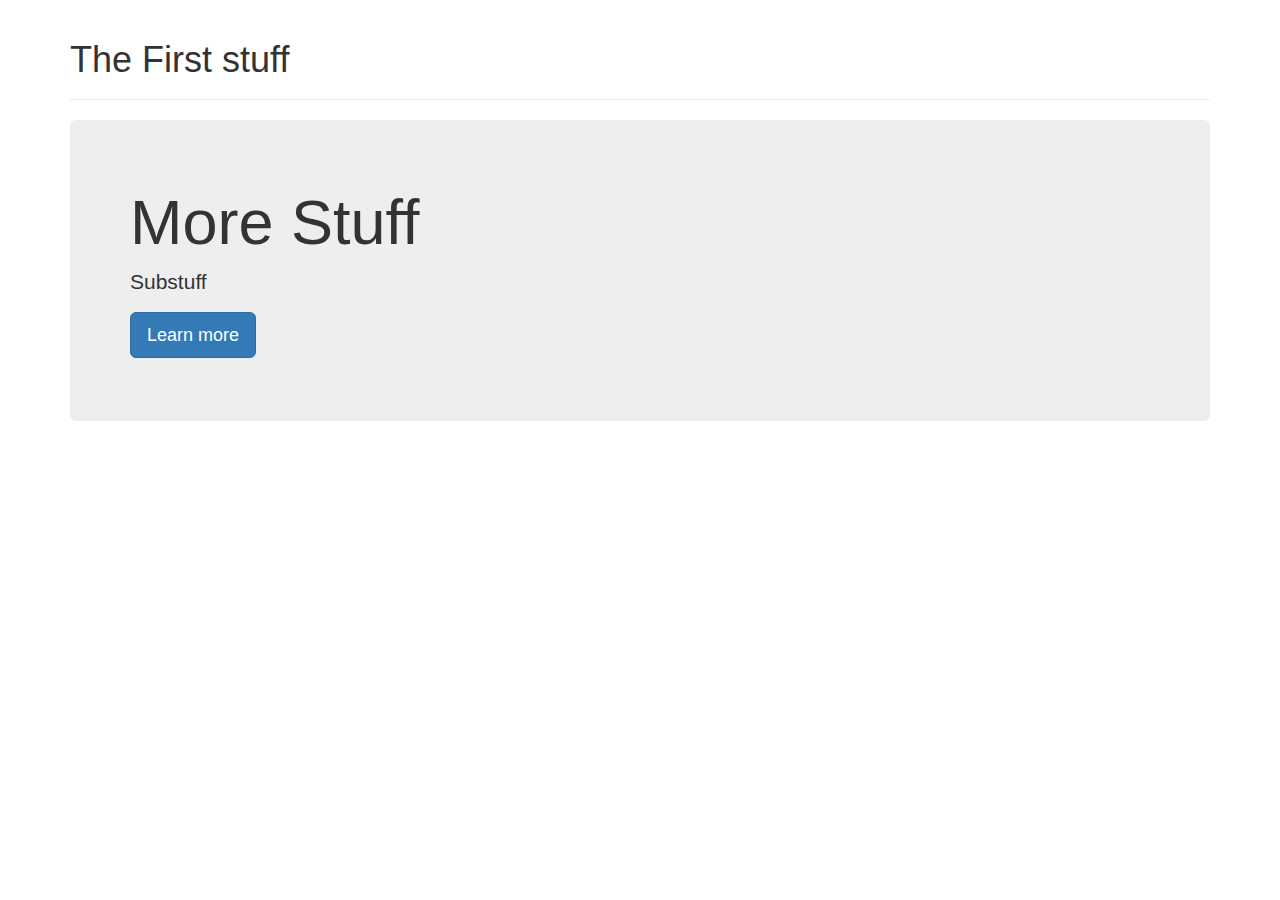
==== index.html @ 62606b6a "first commit" ====
<!doctype html>

<html lang="en">
<head>
  <meta charset="utf-8">

  <title>Teh Website</title>
  <meta name="description" content="The HTML5 Herald">
  <meta name="author" content="SitePoint">

  <link rel="stylesheet" href="css/styles.css">
  <link rel="stylesheet" href="css/bootstrap.css">
</head>

<body>
  <div class="container">
    <div class="page-header">
      <h1>The First stuff</h1>
    </div>
    <div class="jumbotron">
      <h1>More Stuff</h1>
      <p>Substuff</p>
      <p><a class="btn btn-primary btn-lg" href="#" role="button">Learn more</a></p>
    </div>
  </div>
  <script src="js/jquery-3.5.0.min.js"></script>
  <script src="js/scripts.js"></script>
</body>
</html>
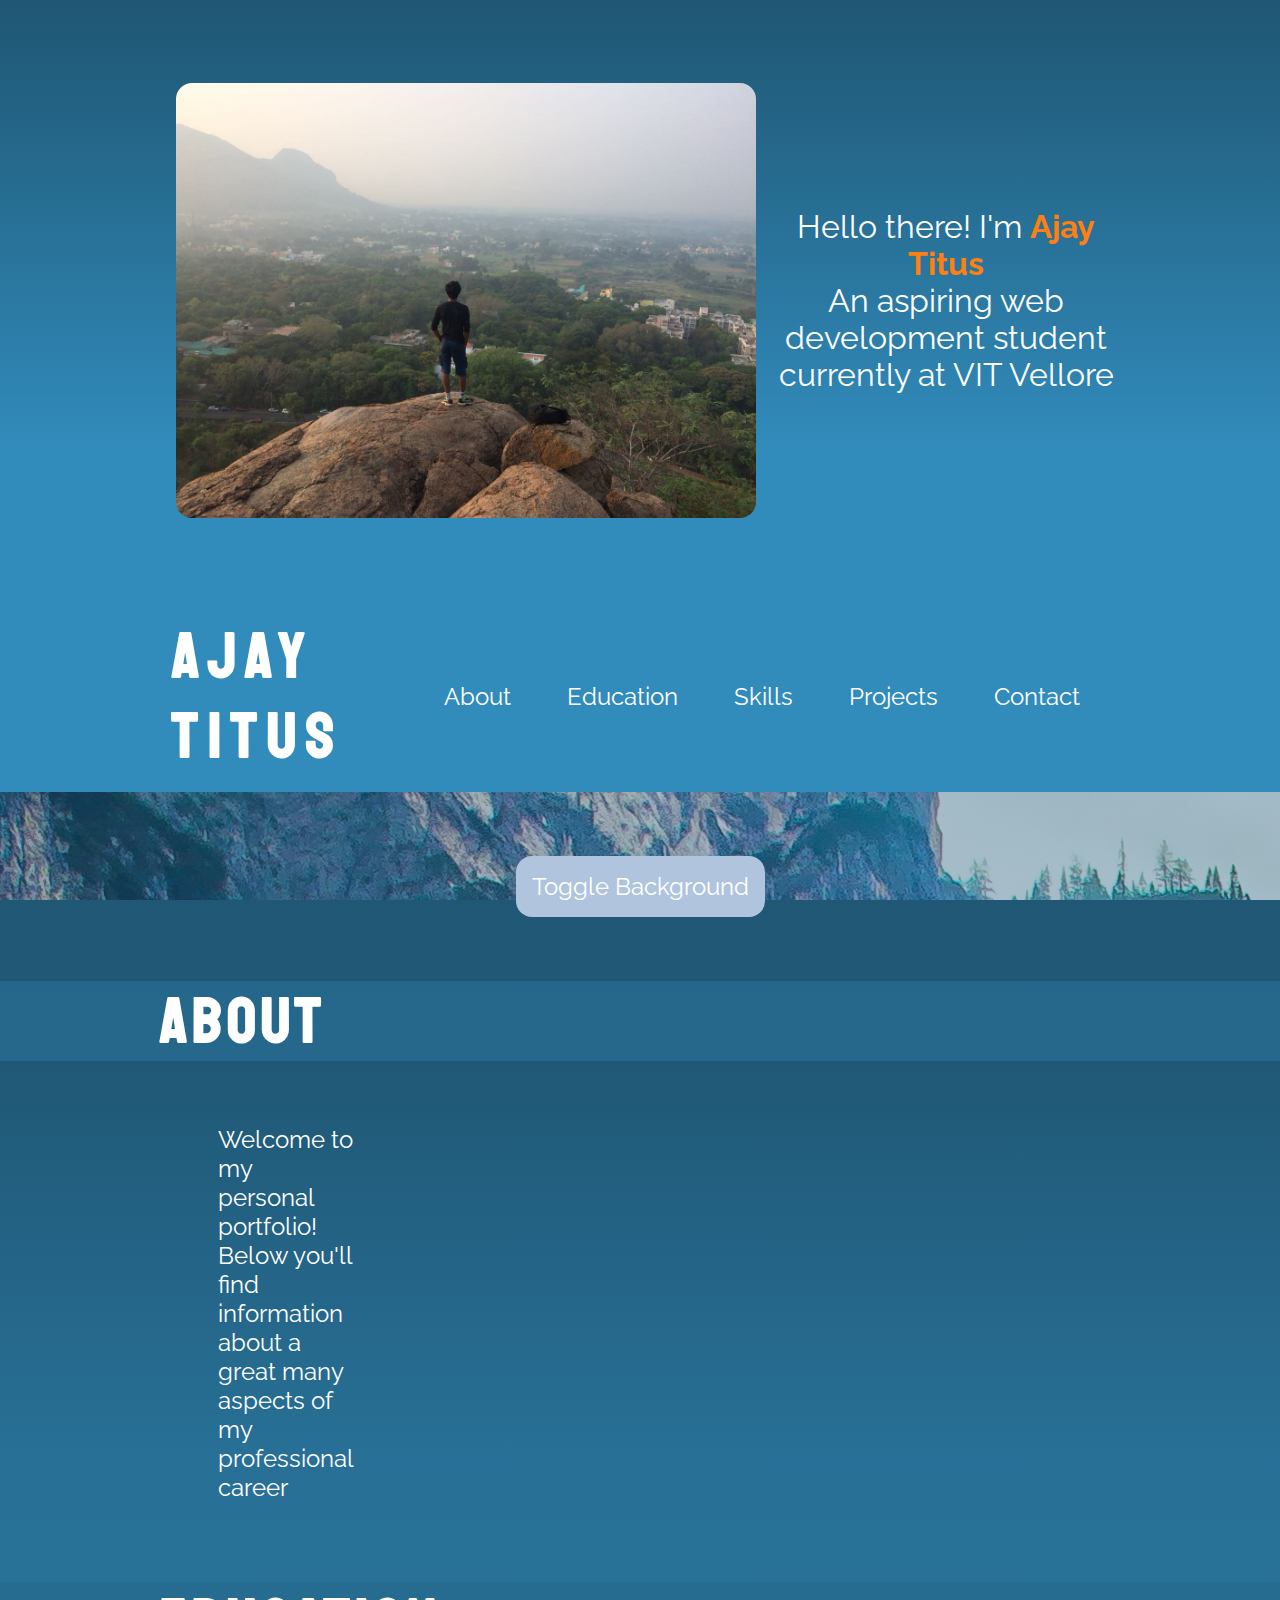
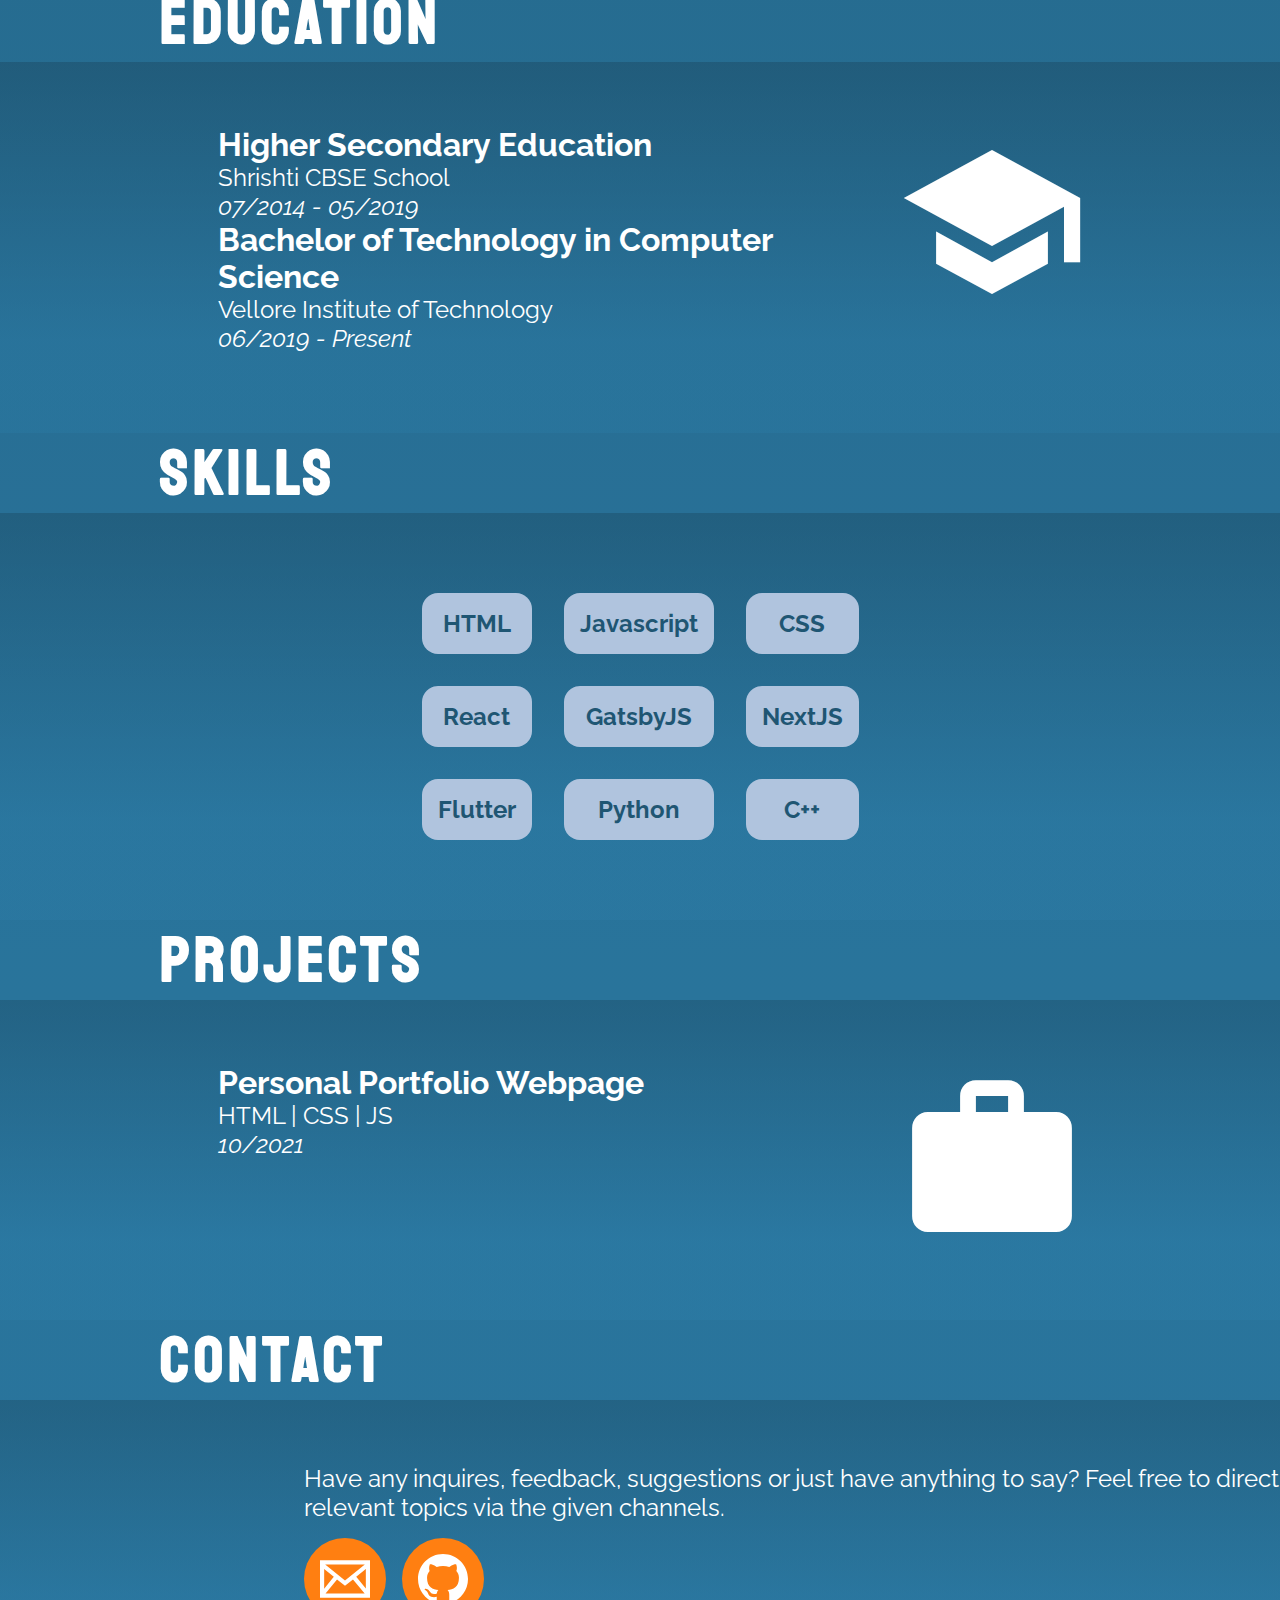
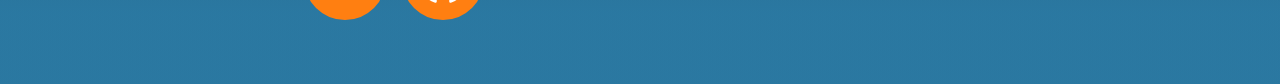
==== commit 822c4a35: "fix : moved index.html" ====
--- a/index.html
+++ b/index.html
@@ -1,29 +1,147 @@
-<!doctype html>
-
+<!DOCTYPE html>
 <html lang="en">
 <head>
-  <meta charset="utf-8">
+    <meta charset="UTF-8">
+    <meta http-equiv="X-UA-Compatible" content="IE=edge">
+    <meta name="viewport" content="width=device-width, initial-scale=1.0">
+    <title>Ajay Titus</title>
+    <link rel="icon" href="./images/profile_picture.png">
+    <link type="text/css" rel="stylesheet" href="./styles/global.css">
+    <link type="text/css" rel="stylesheet" href="./styles/nav.css">
+    <link type="text/css" rel="stylesheet" href="./styles/about.css">
+    <link type="text/css" rel="stylesheet" href="./styles/education.css">
+    <link type="text/css" rel="stylesheet" href="./styles/skills.css">
+    <link type="text/css" rel="stylesheet" href="./styles/projects.css">
+    <link type="text/css" rel="stylesheet" href="./styles/contact.css">
 
-  <title>Teh Website</title>
-  <meta name="description" content="The HTML5 Herald">
-  <meta name="author" content="SitePoint">
+    <link href="https://fonts.googleapis.com/icon?family=Material+Icons"rel="stylesheet">
+    
+</head>
+<body class="container">
+    <div class="header">
+        <div class="headerItems">
+            <img src="./images/front.jpg" alt="Header Image">
+            <p>
+                Hello there! I'm <strong>Ajay Titus</strong>  <br> An aspiring web development student currently at VIT Vellore
+            </p>
+        </div>
+    </div>
+    <div class="nav">
+        <div class="navContents">
+            <a href="#">
+                <strong>AJAY TITUS</strong>
+            </a>
 
-  <link rel="stylesheet" href="css/styles.css">
-  <link rel="stylesheet" href="css/bootstrap.css">
-</head>
+            <div class="navLinks">
+                <ul>
+                    <li>
+                        <a href="#about">About</a>
+                    </li>
+                    <li>
+                        <a href="#education">Education</a>
+                    </li>
+                    <li>
+                        <a href="#skills">Skills</a>
+                    </li>
+                    <li>
+                        <a href="#projects">Projects</a>
+                    </li>
+                    <li>
+                        <a href="#contact">Contact</a>
+                    </li>
+                </ul>
+            </div>
+        </div>
+    </div>
+    <div class="contents bg-img" id="contents">
 
-<body>
-  <div class="container">
-    <div class="page-header">
-      <h1>The First stuff</h1>
+        <div class="bgToggle">
+            <button class="button" id="toggle">Toggle Background</button>
+        </div>
+
+        <div class="subHeading">
+            <strong>ABOUT</strong>
+        </div>
+        <div class="about" id="about">
+            <div class="subContent">
+                <div class="text">
+                    <p>
+                        Welcome to my personal portfolio! Below you'll find information about a great many aspects of my professional career
+                    </p>
+                </div>
+                <span class="material-icons">flutter_dash</span>
+            </div>
+        </div>
+
+        <div class="subHeading">
+            <strong>EDUCATION</strong>
+        </div>
+        <div class="education" id="education">
+            <div class="subContent">
+                <div class="text">
+                    <p><strong>Higher Secondary Education</strong> <br> Shrishti CBSE School <br> <i>07/2014 - 05/2019</i></p>
+                    <p><strong>Bachelor of Technology in Computer Science</strong> <br> Vellore Institute of Technology <br> <i>06/2019 - Present</i></p>
+                </div>
+
+                <span class="material-icons">school</span>
+            </div>
+        </div>
+
+        <div class="subHeading">
+            <strong>SKILLS</strong>
+        </div>
+        <div class="skills" id="skills">
+            <div class="tags">
+                <div class="tag">HTML</div>
+                <div class="tag">Javascript</div>
+                <div class="tag">CSS</div>
+                <div class="tag">React</div>
+                <div class="tag">GatsbyJS</div>
+                <div class="tag">NextJS</div>
+                <div class="tag">Flutter</div>
+                <div class="tag">Python</div>
+                <div class="tag">C++</div>
+            </div>
+        </div>
+
+        <div class="subHeading">
+            <strong>PROJECTS</strong>
+        </div>
+        <div class="projects" id="projects">
+            <div class="subContent">
+                <div class="text">
+                    <a target="_blank" href="https://github.com/JayakumarClassroom/fs_21_22_cse3002_eth_g1_iwp-ajaytitus1386/tree/main/Digital%20Assignment%20-%201"><strong>Personal Portfolio Webpage</strong> <br> HTML | CSS | JS <br> <i>10/2021</i></a>
+                </div>
+
+                <span class="material-icons">work</span>
+            </div>
+        </div>
+
+        <div class="subHeading">
+            <strong>Contact</strong>
+        </div>
+        <div class="contact" id="contact">
+            <div class="subContent">
+                <p>Have any inquires, feedback, suggestions or just have anything to say? Feel free to direct any relevant topics via the given channels.</p>
+                <div class="icons">
+                    <a class="icon" href="mailto:ajaygeorge.titus2019@vitstudent.ac.in" target="_blank" rel="noreferrer">
+                        <svg fill="inherit" xmlns="http://www.w3.org/2000/svg" viewBox="0 0 24 24">
+                            <path d="M0 3v18h24v-18h-24zm6.623 7.929l-4.623 5.712v-9.458l4.623 3.746zm-4.141-5.929h19.035l-9.517 7.713-9.518-7.713zm5.694 7.188l3.824 3.099 3.83-3.104 5.612 6.817h-18.779l5.513-6.812zm9.208-1.264l4.616-3.741v9.348l-4.616-5.607z"/>
+                        </svg>
+                    </a>
+
+                    <a class="icon" href="https://github.com/ajaytitus1386" target="_blank" rel="noreferrer">
+                        <svg fill="inherit" xmlns="http://www.w3.org/2000/svg" viewBox="0 0 24 24">
+                            <path d="M12 0c-6.626 0-12 5.373-12 12 0 5.302 3.438 9.8 8.207 11.387.599.111.793-.261.793-.577v-2.234c-3.338.726-4.033-1.416-4.033-1.416-.546-1.387-1.333-1.756-1.333-1.756-1.089-.745.083-.729.083-.729 1.205.084 1.839 1.237 1.839 1.237 1.07 1.834 2.807 1.304 3.492.997.107-.775.418-1.305.762-1.604-2.665-.305-5.467-1.334-5.467-5.931 0-1.311.469-2.381 1.236-3.221-.124-.303-.535-1.524.117-3.176 0 0 1.008-.322 3.301 1.23.957-.266 1.983-.399 3.003-.404 1.02.005 2.047.138 3.006.404 2.291-1.552 3.297-1.23 3.297-1.23.653 1.653.242 2.874.118 3.176.77.84 1.235 1.911 1.235 3.221 0 4.609-2.807 5.624-5.479 5.921.43.372.823 1.102.823 2.222v3.293c0 .319.192.694.801.576 4.765-1.589 8.199-6.086 8.199-11.386 0-6.627-5.373-12-12-12z"/>
+                        </svg>
+                    </a>
+
+                </div>
+            </div>
+        </div>
+
     </div>
-    <div class="jumbotron">
-      <h1>More Stuff</h1>
-      <p>Substuff</p>
-      <p><a class="btn btn-primary btn-lg" href="#" role="button">Learn more</a></p>
-    </div>
-  </div>
-  <script src="js/jquery-3.5.0.min.js"></script>
-  <script src="js/scripts.js"></script>
+    <script src="./js/index.js"></script>
 </body>
-</html>
+
+</html>--- a/styles/global.css
+++ b/styles/global.css
@@ -0,0 +1,136 @@
+@import url('https://fonts.googleapis.com/css2?family=Raleway&display=swap');
+@import url('https://fonts.googleapis.com/css2?family=Staatliches&display=swap');
+
+:root {
+    --font-stack : 'Raleway', sans-serif;
+    --font-heading-stack : 'Staatliches', cursive;
+    --primary-color : #1f5673;
+    --primary-light-color : rgba(49,139,187,1);
+    --secondary-color : #ff7f11;
+    --text-color : #fff;
+    --header-gradient : linear-gradient(360deg, rgba(49,139,187,1) 25%, rgba(31,86,115,1) 100%);
+    --bg-gradient : linear-gradient(360deg, rgba(49,139,187,0.4) 25%, rgba(31,86,115,0.4) 100%);
+
+    --sub-heading-size : 4rem;
+}
+
+* {
+    margin: 0;
+    padding: 0;
+    text-decoration: none;
+    font-family: var(--font-stack); 
+}
+
+.orange {
+    color: var(--secondary-color);
+    fill:  var(--secondary-color);
+}
+
+html,body {
+    max-height: 100%;
+    max-width: 100%;
+}
+
+.container{
+    display: flex;
+    flex-direction: column;
+    min-height: 100vh;
+    width: 100%;
+    background-color: var(--primary-color);
+
+}
+
+.header {
+    display: flex;
+    flex-direction: row;
+    justify-content: center;
+    align-items: center;
+    width: 100%;
+    height: 600px;
+    background : var(--header-gradient);
+    color: var(--text-color);
+    
+}
+
+.header .headerItems{
+    display: flex;
+    flex-direction: row;
+    justify-content: center;
+    align-items: center;
+    width: 75% ;
+}
+
+.header .headerItems img {
+    border-radius: 1rem;
+    overflow: hidden;
+    max-height: 600px;
+    max-width: 800px;
+    margin: 1rem;
+}
+
+.header .headerItems p {
+    width: 50%;
+    text-align: center;
+    font-size: xx-large;
+}
+
+.header .headerItems strong {
+    font-size: xx-large;
+    color: var(--secondary-color);
+}
+
+.contents {
+    display: flex;
+    flex-direction: column;
+    justify-content: center;
+    align-items: center;
+    background : var(--bg-gradient);
+    width: 100%;
+    min-height: 100vh;
+    height: fit-content;
+    transition: ease-in-out 300ms;
+}
+
+.bg-img{
+    background: var(--bg-gradient), url('../images/lorenzo-moschi-XG391m6rH_8-unsplash.jpg') fixed;;
+}
+
+.bgToggle{
+    margin: 4rem;
+}
+
+.button{
+    background-color: lightsteelblue;
+    font-size: x-large;
+    padding: 1rem;
+    border: none;
+    border-radius: 1rem;
+    color: var(--text-color);
+    transition: ease-in-out 100ms;
+}
+
+.button:hover{
+    filter: brightness(0.9);
+    transform: scale(1.1);
+}
+
+.subHeading{
+    width: 100%;
+    font-size: var(--sub-heading-size);
+    background: rgba(49,139,187,0.3);
+    color: var(--text-color);
+    transition: ease-in-out 300ms;
+}
+.subHeading:hover{
+    color: var(--secondary-color);
+    background: rgba(49,139,187,0.8);
+}
+
+.subHeading strong {
+    margin-left: 12.5%;
+    font-family: var(--font-heading-stack);
+    letter-spacing: 5px;
+}
+
+
+
--- a/styles/nav.css
+++ b/styles/nav.css
@@ -0,0 +1,46 @@
+.nav{
+    z-index: 10;
+    position: sticky;
+    top: 0;
+    display: flex;
+    align-items: center;
+    justify-content: center; 
+    flex-direction: row;
+    background-color: var(--primary-light-color);
+    padding: 1rem;
+}
+
+.nav .navContents {
+    display: flex;
+    flex-direction: row;
+    width: 75%;
+    justify-content: space-between;
+    align-items: center;
+}
+
+.nav .navContents strong {
+    color: var(--text-color);
+    font-size: 4rem;
+    font-family: var(--font-heading-stack);
+    letter-spacing: 10px;
+}
+
+.nav .navContents .navLinks ul{
+    display: flex;
+    flex-direction: row;
+    list-style: none;
+    font-size: x-large;
+}
+
+.nav .navContents .navLinks ul li a{
+    color: var(--text-color);
+    margin: 20px;
+    padding: 0.5rem;
+    transition: ease-in-out 200ms;
+}
+
+.nav .navContents .navLinks ul li a:hover{
+    border-bottom: 2px solid var(--secondary-color);
+    color: var(--secondary-color);
+    
+}--- a/styles/about.css
+++ b/styles/about.css
@@ -0,0 +1,34 @@
+.about{
+    display: flex;
+    flex-direction: column;
+    justify-content: center;
+    align-items: flex-start;
+    width: 100%;
+    background: var(--bg-gradient);
+}
+
+.about .subContent {
+    display: flex;
+    flex-direction: row ;
+    justify-content: space-between;
+    align-items: flex-start;
+    width: 80vw;
+    color: var(--text-color);
+    padding: 4rem;
+    
+}
+
+.about .subContent .text strong {
+    font-size: xx-large;
+}
+
+.about .subContent .text  {
+    font-size: x-large;
+    padding-bottom: 1rem;
+    margin-left: 15%;
+}
+
+
+.about .subContent .material-icons {
+    font-size: 12rem;   
+}--- a/styles/education.css
+++ b/styles/education.css
@@ -0,0 +1,33 @@
+.education{
+    display: flex;
+    flex-direction: column;
+    justify-content: center;
+    align-items: flex-start;
+    width: 100%;
+    background: var(--bg-gradient);
+}
+
+.education .subContent {
+    display: flex;
+    flex-direction: row ;
+    justify-content: space-between;
+    align-items: flex-start;
+    width: 80vw;
+    color: var(--text-color);
+    padding: 4rem;
+    
+}
+
+.education .subContent .text strong {
+    font-size: xx-large;
+}
+
+.education .subContent .text  {
+    font-size: x-large;
+    padding-bottom: 1rem;
+    margin-left: 15%;
+}
+
+.education .subContent .material-icons {
+    font-size: 12rem;   
+}--- a/styles/skills.css
+++ b/styles/skills.css
@@ -0,0 +1,31 @@
+.skills{
+    display: flex;
+    flex-direction: column;
+    justify-content: center;
+    align-items: center;
+    width: 100%;
+    padding-top: 4rem;
+    padding-bottom: 4rem;
+    background: var(--bg-gradient);
+}
+
+.skills .tags {
+    display: grid;
+    grid-template-columns: auto auto auto;
+}
+
+.skills .tag{
+    text-align: center;
+    background-color: lightsteelblue;
+    border-radius: 1rem;
+    margin: 1rem;
+    font-size: x-large;
+    color: var(--primary-color);
+    font-weight: bold;
+    padding: 1rem;
+    transition: ease-in-out 100ms;
+}
+.skills .tag:hover{
+    transform: scale(1.1);
+    filter: brightness(1.1);
+}
--- a/styles/projects.css
+++ b/styles/projects.css
@@ -0,0 +1,41 @@
+.projects{
+    display: flex;
+    flex-direction: column;
+    justify-content: center;
+    align-items: flex-start;
+    width: 100%;
+    background: var(--bg-gradient);
+}
+
+.projects .subContent {
+    display: flex;
+    flex-direction: row ;
+    justify-content: space-between;
+    align-items: flex-start;
+    width: 80vw;
+    color: var(--text-color);
+    padding: 4rem;
+    
+}
+
+.projects .subContent .text strong {
+    font-size: xx-large;
+}
+
+.projects .subContent .text  {
+    font-size: x-large;
+    padding-bottom: 1rem;
+    margin-left: 15%;
+}
+
+.projects .subContent .text  a{
+    color: var(--text-color);
+}
+.projects .subContent .text  a:hover{
+    color: var(--secondary-color);
+
+}
+
+.projects .subContent .material-icons {
+    font-size: 12rem;   
+}--- a/styles/contact.css
+++ b/styles/contact.css
@@ -0,0 +1,46 @@
+.contact {
+    display: flex;
+    flex-direction: column;
+    justify-content: center;
+    align-items: flex-start;
+    width: 100%;
+    background: var(--bg-gradient);
+}
+
+.contact .subContent {
+    display: flex;
+    flex-direction: column ;
+    justify-content: space-evenly;
+    align-items: flex-start;
+    width: 80vw;
+    color: var(--text-color);
+    padding: 4rem;
+    margin-left: 15rem;
+    
+}
+
+.contact .subContent p {  
+    font-size: x-large;
+}
+
+.contact .subContent .icons {
+    display: flex;
+    flex-direction: row;
+}
+
+.contact .subContent .icons .icon {
+    width: 50px;
+    height: 50px;
+    background-color: var(--secondary-color);
+    border-radius: 50%;
+    padding: 1rem;
+    margin-top: 1rem;
+    margin-right: 1rem;
+    fill: var(--text-color);
+    transition: ease-in-out 100ms;
+}
+
+.contact .subContent .icons .icon:hover {
+    transform: scale(1.1);
+    filter: brightness(1.1);
+}